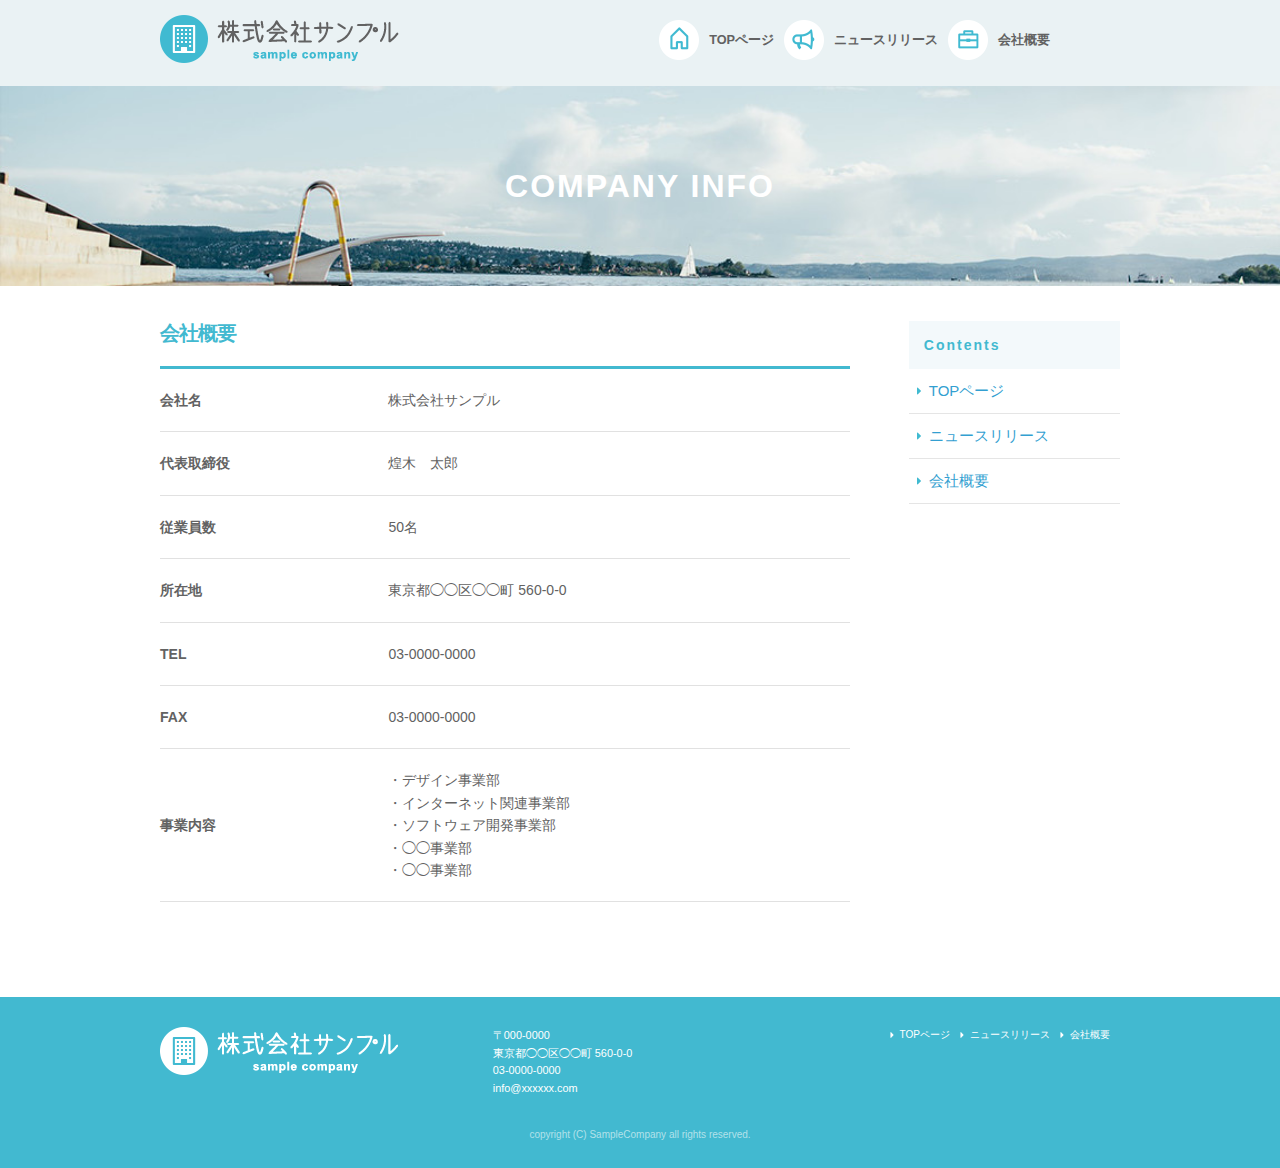
==== company.html @ 224c45b1 "5th-commit" ====
<!DOCTYPE html>
<html lang="ja">
<head>

  <!-- Basic Page Needs
  –––––––––––––––––––––––––––––––––––––––––––––––––– -->
  <meta charset="utf-8">
 <title>株式会社サンプル</title>
  <meta name="description" content="">
  <meta name="author" content="">

  <!-- Mobile Specific Metas
  –––––––––––––––––––––––––––––––––––––––––––––––––– -->
  <meta name="viewport" content="width=device-width, initial-scale=1">

 
  <!-- CSS
  –––––––––––––––––––––––––––––––––––––––––––––––––– -->
  <link rel="stylesheet" href="css/normalize.css">
  <link rel="stylesheet" href="css/skeleton.css">
  <link rel="stylesheet" href="css/sample.css">

  <!-- Favicon
  –––––––––––––––––––––––––––––––––––––––––––––––––– -->
  <link rel="icon" type="image/png" href="images/favicon.png">

</head>
<body style="" cz-shortcut-listen="true">

    <div id="fb-root" class=" fb_reset"><div style="position: absolute; top: -10000px; height: 0px; width: 0px;"><div></div></div><div style="position: absolute; top: -10000px; height: 0px; width: 0px;"><div><iframe name="fb_xdm_frame_http" frameborder="0" allowtransparency="true" allowfullscreen="true" scrolling="no" id="fb_xdm_frame_http" aria-hidden="true" title="Facebook Cross Domain Communication Frame" tabindex="-1" src="http://staticxx.facebook.com/connect/xd_arbiter/r/5oivrH7Newv.js?version=42#channel=f1166114c58b128&amp;origin=http%3A%2F%2Fdemo.techacademy.jp" style="border: none;"></iframe><iframe name="fb_xdm_frame_https" frameborder="0" allowtransparency="true" allowfullscreen="true" scrolling="no" id="fb_xdm_frame_https" aria-hidden="true" title="Facebook Cross Domain Communication Frame" tabindex="-1" src="https://staticxx.facebook.com/connect/xd_arbiter/r/5oivrH7Newv.js?version=42#channel=f1166114c58b128&amp;origin=http%3A%2F%2Fdemo.techacademy.jp" style="border: none;"></iframe></div></div></div>
    <script id="facebook-jssdk" src="//connect.facebook.net/ja_JP/sdk.js#xfbml=1&amp;version=v2.6"></script><script>(function(d, s, id) {
var js, fjs = d.getElementsByTagName(s)[0];
if (d.getElementById(id)) return;
js = d.createElement(s); js.id = id;
js.src = "//connect.facebook.net/ja_JP/sdk.js#xfbml=1&version=v2.6";
fjs.parentNode.insertBefore(js, fjs);
    }(document, 'script', 'facebook-jssdk'));</script>

    <header>
      <div id="header_in" class="container">
        <div class="row">
          <div class="six columns logo">

            <h1><a href="index.html"><img class="u-max-full-width" src="images/top/logo.png" alt="株式会社サンプル" srcset="images/top/logo@2x.png 2x"></a></h1>

          </div>
          <div class="six columns navi">

            <div class="sp_navi">
              <img id="sp_navi_btn" class="u-max-full-width" src="images/top/sp_navi.png" alt="sp_navi" srcset="images/top/sp_navi@2x.png 2x">

              <ul class="sp_navi_li">
                <li><a href="index.html">TOPページ</a></li>
                <li><a href="news.html">ニュースリリース</a></li>
                <li><a href="company.html">会社概要</a></li>
              </ul>
            </div>
            <!-- sp_navi -->

            <div class="pc_navi">

              <ul class="pc_navi_li">
                <li class="navi_toppage"><a href="index.html">TOPページ</a></li>
                <li class="navi_news"><a href="news.html">ニュースリリース</a></li>
                <li class="navi_company"><a href="company.html">会社概要</a></li>
              </ul>

            </div>
            <!-- pc_navi -->

          </div>
        </div>
        <!-- row -->
      </div>
      <!-- header_in -->
    </header>

    <div id="sub_cover">
      <div class="conteiner">
        <div class="row">

          <div class="twelve columns">
            <h2>COMPANY INFO</h2>
          </div>

        </div>
      </div>
    </div>
    <!-- #sub_cover -->

    <div id="contents">
      <div class="container">
        <div class="row">

          <div id="main" class="nine columns">
            <h2 class="company_title">会社概要</h2>

            <table class="u-full-width">
              <tbody><tr>
                <th>会社名</th>
                <td>株式会社サンプル</td>
              </tr>
              <tr>
                <th>代表取締役</th>
                <td>煌木　太郎</td>
              </tr>
              <tr>
                <th>従業員数</th>
                <td>50名</td>
              </tr>
              <tr>
                <th>所在地</th>
                <td>東京都◯◯区◯◯町&nbsp;560-0-0</td>
              </tr>
              <tr>
                <th>TEL</th>
                <td>03-0000-0000</td>
              </tr>
              <tr>
                <th>FAX</th>
                <td>03-0000-0000</td>
              </tr>
              <tr>
                <th>事業内容</th>
                <td>
                  ・デザイン事業部<br>
                  ・インターネット関連事業部<br>
                  ・ソフトウェア開発事業部<br>
                  ・◯◯事業部<br>
                  ・◯◯事業部
                </td>
              </tr>
            </tbody></table>


          </div>

          <div id="sidebar" class="three columns">

            <div class="pc_sidemenu">
              <h3>Contents</h3>

              <ul>
                <li><a href="index.html">TOPページ</a></li>
                <li><a href="news.html">ニュースリリース</a></li>
                <li><a href="company.html">会社概要</a></li>
              </ul>
            </div>

            <div class="fb-page fb_iframe_widget" data-href="https://www.facebook.com/facebook" data-tabs="timeline" data-height="300" data-small-header="false" data-adapt-container-width="true" data-hide-cover="false" data-show-facepile="false" fb-xfbml-state="rendered" fb-iframe-plugin-query="adapt_container_width=true&amp;app_id=&amp;container_width=211&amp;height=300&amp;hide_cover=false&amp;href=https%3A%2F%2Fwww.facebook.com%2Ffacebook&amp;locale=ja_JP&amp;sdk=joey&amp;show_facepile=false&amp;small_header=false&amp;tabs=timeline"><span style="vertical-align: bottom; width: 211px; height: 300px;"><iframe name="f3826cffcdbfcec" width="1000px" height="300px" frameborder="0" allowtransparency="true" allowfullscreen="true" scrolling="no" title="fb:page Facebook Social Plugin" src="https://www.facebook.com/v2.6/plugins/page.php?adapt_container_width=true&amp;app_id=&amp;channel=http%3A%2F%2Fstaticxx.facebook.com%2Fconnect%2Fxd_arbiter%2Fr%2F5oivrH7Newv.js%3Fversion%3D42%23cb%3Df1fb9ea2c477f8c%26domain%3Ddemo.techacademy.jp%26origin%3Dhttp%253A%252F%252Fdemo.techacademy.jp%252Ff1166114c58b128%26relation%3Dparent.parent&amp;container_width=211&amp;height=300&amp;hide_cover=false&amp;href=https%3A%2F%2Fwww.facebook.com%2Ffacebook&amp;locale=ja_JP&amp;sdk=joey&amp;show_facepile=false&amp;small_header=false&amp;tabs=timeline" style="border: none; visibility: visible; width: 211px; height: 300px;" class=""></iframe></span></div>

          </div>

        </div>
      </div>
    </div>
    <!-- #contents -->


    <footer>
      <div class="container">
        <div class="row">
          <div class="four columns sp">
            <img class="u-max-full-width" src="images/top/footer_logo.png" alt="株式会社サンプル" srcset="images/top/footer_logo@2x.png 2x">
          </div>
          <!-- columns -->
          <div class="four columns foot_address sp">
            〒000-0000<br>
            東京都◯◯区◯◯町&nbsp;560-0-0<br>
            03-0000-0000<br>
            info@xxxxxx.com
          </div>
          <!-- columns -->
          <div class="four columns">
            <ul class="foot_navi">
              <li><a href="index.html">TOPページ</a></li>
              <li><a href="news.html">ニュースリリース</a></li>
              <li><a href="company.html">会社概要</a></li>
            </ul>
          </div>
          <!-- columns -->
        </div>
        <!-- row -->

        <div class="row">
          <div class="twelve columns sp">
            <p class="copy">copyright (C) SampleCompany all rights reserved.</p>
          </div>
          <!-- columns -->
        </div>
        <!-- row -->
      </div>
    </footer>
    <!-- //footer -->


    <script type="text/javascript" src="//ajax.googleapis.com/ajax/libs/jquery/1.10.2/jquery.min.js"></script>

    <script>
$(function(){

  $(document).ready(function(){

    $("#sp_navi_btn").click(function () {
      $(this).next().slideToggle();
    });

  });

});
    </script>


  


</body>
</html>
---- css/skeleton.css ----
/*
* Skeleton V2.0.4
* Copyright 2014, Dave Gamache
* www.getskeleton.com
* Free to use under the MIT license.
* http://www.opensource.org/licenses/mit-license.php
* 12/29/2014
*/


/* Table of contents
––––––––––––––––––––––––––––––––––––––––––––––––––
- Grid
- Base Styles
- Typography
- Links
- Buttons
- Forms
- Lists
- Code
- Tables
- Spacing
- Utilities
- Clearing
- Media Queries
*/


/* Grid
–––––––––––––––––––––––––––––––––––––––––––––––––– */
.container {
  position: relative;
  width: 100%;
  max-width: 960px;
  margin: 0 auto;
  padding: 0 20px;
  box-sizing: border-box; }
.column,
.columns {
  width: 100%;
  float: left;
  box-sizing: border-box; }

/* For devices larger than 400px */
@media (min-width: 400px) {
  .container {
    width: 85%;
    padding: 0; }
}

/* For devices larger than 550px */
@media (min-width: 550px) {
  .container {
    width: 80%; }
  .column,
  .columns {
    margin-left: 4%; }
  .column:first-child,
  .columns:first-child {
    margin-left: 0; }

  .one.column,
  .one.columns                    { width: 4.66666666667%; }
  .two.columns                    { width: 13.3333333333%; }
  .three.columns                  { width: 22%;            }
  .four.columns                   { width: 30.6666666667%; }
  .five.columns                   { width: 39.3333333333%; }
  .six.columns                    { width: 48%;            }
  .seven.columns                  { width: 56.6666666667%; }
  .eight.columns                  { width: 65.3333333333%; }
  .nine.columns                   { width: 74.0%;          }
  .ten.columns                    { width: 82.6666666667%; }
  .eleven.columns                 { width: 91.3333333333%; }
  .twelve.columns                 { width: 100%; margin-left: 0; }

  .one-third.column               { width: 30.6666666667%; }
  .two-thirds.column              { width: 65.3333333333%; }

  .one-half.column                { width: 48%; }

  /* Offsets */
  .offset-by-one.column,
  .offset-by-one.columns          { margin-left: 8.66666666667%; }
  .offset-by-two.column,
  .offset-by-two.columns          { margin-left: 17.3333333333%; }
  .offset-by-three.column,
  .offset-by-three.columns        { margin-left: 26%;            }
  .offset-by-four.column,
  .offset-by-four.columns         { margin-left: 34.6666666667%; }
  .offset-by-five.column,
  .offset-by-five.columns         { margin-left: 43.3333333333%; }
  .offset-by-six.column,
  .offset-by-six.columns          { margin-left: 52%;            }
  .offset-by-seven.column,
  .offset-by-seven.columns        { margin-left: 60.6666666667%; }
  .offset-by-eight.column,
  .offset-by-eight.columns        { margin-left: 69.3333333333%; }
  .offset-by-nine.column,
  .offset-by-nine.columns         { margin-left: 78.0%;          }
  .offset-by-ten.column,
  .offset-by-ten.columns          { margin-left: 86.6666666667%; }
  .offset-by-eleven.column,
  .offset-by-eleven.columns       { margin-left: 95.3333333333%; }

  .offset-by-one-third.column,
  .offset-by-one-third.columns    { margin-left: 34.6666666667%; }
  .offset-by-two-thirds.column,
  .offset-by-two-thirds.columns   { margin-left: 69.3333333333%; }

  .offset-by-one-half.column,
  .offset-by-one-half.columns     { margin-left: 52%; }

}


/* Base Styles
–––––––––––––––––––––––––––––––––––––––––––––––––– */
/* NOTE
html is set to 62.5% so that all the REM measurements throughout Skeleton
are based on 10px sizing. So basically 1.5rem = 15px :) */
html {
  font-size: 62.5%; }
body {
  font-size: 1.5em; /* currently ems cause chrome bug misinterpreting rems on body element */
  line-height: 1.6;
  font-weight: 400;
  font-family: "Raleway", "HelveticaNeue", "Helvetica Neue", Helvetica, Arial, sans-serif;
  color: #222; }


/* Typography
–––––––––––––––––––––––––––––––––––––––––––––––––– */
h1, h2, h3, h4, h5, h6 {
  margin-top: 0;
  margin-bottom: 2rem;
  font-weight: 300; }
h1 { font-size: 4.0rem; line-height: 1.2;  letter-spacing: -.1rem;}
h2 { font-size: 3.6rem; line-height: 1.25; letter-spacing: -.1rem; }
h3 { font-size: 3.0rem; line-height: 1.3;  letter-spacing: -.1rem; }
h4 { font-size: 2.4rem; line-height: 1.35; letter-spacing: -.08rem; }
h5 { font-size: 1.8rem; line-height: 1.5;  letter-spacing: -.05rem; }
h6 { font-size: 1.5rem; line-height: 1.6;  letter-spacing: 0; }

/* Larger than phablet */
@media (min-width: 550px) {
  h1 { font-size: 5.0rem; }
  h2 { font-size: 4.2rem; }
  h3 { font-size: 3.6rem; }
  h4 { font-size: 3.0rem; }
  h5 { font-size: 2.4rem; }
  h6 { font-size: 1.5rem; }
}

p {
  margin-top: 0; }


/* Links
–––––––––––––––––––––––––––––––––––––––––––––––––– */
a {
  color: #1EAEDB; }
a:hover {
  color: #0FA0CE; }


/* Buttons
–––––––––––––––––––––––––––––––––––––––––––––––––– */
.button,
button,
input[type="submit"],
input[type="reset"],
input[type="button"] {
  display: inline-block;
  height: 38px;
  padding: 0 30px;
  color: #555;
  text-align: center;
  font-size: 11px;
  font-weight: 600;
  line-height: 38px;
  letter-spacing: .1rem;
  text-transform: uppercase;
  text-decoration: none;
  white-space: nowrap;
  background-color: transparent;
  border-radius: 4px;
  border: 1px solid #bbb;
  cursor: pointer;
  box-sizing: border-box; }
.button:hover,
button:hover,
input[type="submit"]:hover,
input[type="reset"]:hover,
input[type="button"]:hover,
.button:focus,
button:focus,
input[type="submit"]:focus,
input[type="reset"]:focus,
input[type="button"]:focus {
  color: #333;
  border-color: #888;
  outline: 0; }
.button.button-primary,
button.button-primary,
input[type="submit"].button-primary,
input[type="reset"].button-primary,
input[type="button"].button-primary {
  color: #FFF;
  background-color: #33C3F0;
  border-color: #33C3F0; }
.button.button-primary:hover,
button.button-primary:hover,
input[type="submit"].button-primary:hover,
input[type="reset"].button-primary:hover,
input[type="button"].button-primary:hover,
.button.button-primary:focus,
button.button-primary:focus,
input[type="submit"].button-primary:focus,
input[type="reset"].button-primary:focus,
input[type="button"].button-primary:focus {
  color: #FFF;
  background-color: #1EAEDB;
  border-color: #1EAEDB; }


/* Forms
–––––––––––––––––––––––––––––––––––––––––––––––––– */
input[type="email"],
input[type="number"],
input[type="search"],
input[type="text"],
input[type="tel"],
input[type="url"],
input[type="password"],
textarea,
select {
  height: 38px;
  padding: 6px 10px; /* The 6px vertically centers text on FF, ignored by Webkit */
  background-color: #fff;
  border: 1px solid #D1D1D1;
  border-radius: 4px;
  box-shadow: none;
  box-sizing: border-box; }
/* Removes awkward default styles on some inputs for iOS */
input[type="email"],
input[type="number"],
input[type="search"],
input[type="text"],
input[type="tel"],
input[type="url"],
input[type="password"],
textarea {
  -webkit-appearance: none;
     -moz-appearance: none;
          appearance: none; }
textarea {
  min-height: 65px;
  padding-top: 6px;
  padding-bottom: 6px; }
input[type="email"]:focus,
input[type="number"]:focus,
input[type="search"]:focus,
input[type="text"]:focus,
input[type="tel"]:focus,
input[type="url"]:focus,
input[type="password"]:focus,
textarea:focus,
select:focus {
  border: 1px solid #33C3F0;
  outline: 0; }
label,
legend {
  display: block;
  margin-bottom: .5rem;
  font-weight: 600; }
fieldset {
  padding: 0;
  border-width: 0; }
input[type="checkbox"],
input[type="radio"] {
  display: inline; }
label > .label-body {
  display: inline-block;
  margin-left: .5rem;
  font-weight: normal; }


/* Lists
–––––––––––––––––––––––––––––––––––––––––––––––––– */
ul {
  list-style: circle inside; }
ol {
  list-style: decimal inside; }
ol, ul {
  padding-left: 0;
  margin-top: 0; }
ul ul,
ul ol,
ol ol,
ol ul {
  margin: 1.5rem 0 1.5rem 3rem;
  font-size: 90%; }
li {
  margin-bottom: 1rem; }


/* Code
–––––––––––––––––––––––––––––––––––––––––––––––––– */
code {
  padding: .2rem .5rem;
  margin: 0 .2rem;
  font-size: 90%;
  white-space: nowrap;
  background: #F1F1F1;
  border: 1px solid #E1E1E1;
  border-radius: 4px; }
pre > code {
  display: block;
  padding: 1rem 1.5rem;
  white-space: pre; }


/* Tables
–––––––––––––––––––––––––––––––––––––––––––––––––– */
th,
td {
  padding: 12px 15px;
  text-align: left;
  border-bottom: 1px solid #E1E1E1; }
th:first-child,
td:first-child {
  padding-left: 0; }
th:last-child,
td:last-child {
  padding-right: 0; }


/* Spacing
–––––––––––––––––––––––––––––––––––––––––––––––––– */
button,
.button {
  margin-bottom: 1rem; }
input,
textarea,
select,
fieldset {
  margin-bottom: 1.5rem; }
pre,
blockquote,
dl,
figure,
table,
p,
ul,
ol,
form {
  margin-bottom: 2.5rem; }


/* Utilities
–––––––––––––––––––––––––––––––––––––––––––––––––– */
.u-full-width {
  width: 100%;
  box-sizing: border-box; }
.u-max-full-width {
  max-width: 100%;
  box-sizing: border-box; }
.u-pull-right {
  float: right; }
.u-pull-left {
  float: left; }


/* Misc
–––––––––––––––––––––––––––––––––––––––––––––––––– */
hr {
  margin-top: 3rem;
  margin-bottom: 3.5rem;
  border-width: 0;
  border-top: 1px solid #E1E1E1; }


/* Clearing
–––––––––––––––––––––––––––––––––––––––––––––––––– */

/* Self Clearing Goodness */
.container:after,
.row:after,
.u-cf {
  content: "";
  display: table;
  clear: both; }


/* Media Queries
–––––––––––––––––––––––––––––––––––––––––––––––––– */
/*
Note: The best way to structure the use of media queries is to create the queries
near the relevant code. For example, if you wanted to change the styles for buttons
on small devices, paste the mobile query code up in the buttons section and style it
there.
*/


/* Larger than mobile */
@media (min-width: 400px) {}

/* Larger than phablet (also point when grid becomes active) */
@media (min-width: 550px) {}

/* Larger than tablet */
@media (min-width: 750px) {}

/* Larger than desktop */
@media (min-width: 1000px) {}

/* Larger than Desktop HD */
@media (min-width: 1200px) {}
---- css/sample.css ----
html {
  font-size: 62.5%; }

header {
  background: #eaf2f4; }
  header #header_in {
    padding-top: 10px;
    padding-bottom: 4px; }
  @media (max-width: 550px) {
    header .logo {
      width: 190px; }
    header .navi {
      width: 40px;
      float: right; } }
  header .sp_navi_li {
    width: 180px;
    position: absolute;
    top: 50px;
    right: 2%;
    border: 1px solid #eee;
    background: white;
    margin: 0;
    padding: 0;
    display: none;
    z-index: 100; }
    header .sp_navi_li li {
      list-style: none;
      margin: 0;
      padding: 0; }
      header .sp_navi_li li a {
        display: block;
        padding: 10px 8px;
        border-bottom: 1px solid #eee;
        font-size: 14px;
        text-decoration: none; }
  @media (min-width: 551px) {
    header .sp_navi {
      display: none; }
    header #header_in {
      padding: 15px 0 10px 0; }
    header .pc_navi_li {
      margin: 0;
      padding: 0; }
      header .pc_navi_li li {
        list-style: none;
        margin: 5px 0 0 0;
        padding: 0; }
        header .pc_navi_li li a {
          color: #626262;
          text-decoration: none;
          font-weight: bold;
          font-size: 14px;
          font-size: 1.27273rem;
          float: left;
          padding-right: 10px; }
        header .pc_navi_li li a:hover {
          color: #42b9d0; }
      header .pc_navi_li li.navi_toppage a {
        background-repeat: no-repeat;
        display: inline-block;
        line-height: 40px;
        padding-left: 50px;
        background-image: url("../images/top/navi_top.png");
        background-size: 40px 40px; } }
    @media screen and (min-width: 551px) and (-webkit-min-device-pixel-ratio: 2), (min-width: 551px) and (min-resolution: 2dppx) {
      header .pc_navi_li li.navi_toppage a {
        background-image: url("../images/top/navi_top@2x.png"); } }
  @media (min-width: 551px) {
      header .pc_navi_li li.navi_news a {
        background-repeat: no-repeat;
        display: inline-block;
        line-height: 40px;
        padding-left: 50px;
        background-image: url("../images/top/navi_news.png");
        background-size: 40px 40px; } }
    @media screen and (min-width: 551px) and (-webkit-min-device-pixel-ratio: 2), (min-width: 551px) and (min-resolution: 2dppx) {
      header .pc_navi_li li.navi_news a {
        background-image: url("../images/top/navi_news@2x.png"); } }
  @media (min-width: 551px) {
      header .pc_navi_li li.navi_company a {
        background-repeat: no-repeat;
        display: inline-block;
        line-height: 40px;
        padding-left: 50px;
        background-image: url("../images/top/navi_company.png");
        background-size: 40px 40px; } }
    @media screen and (min-width: 551px) and (-webkit-min-device-pixel-ratio: 2), (min-width: 551px) and (min-resolution: 2dppx) {
      header .pc_navi_li li.navi_company a {
        background-image: url("../images/top/navi_company@2x.png"); } }

  @media (max-width: 550px) {
    header .pc_navi {
      display: none; } }

#cover_area {
  text-align: center;
  padding: 80px 0;
  background-image: url("../images/top/cover.jpg");
  background-size: cover; }
  @media screen and (-webkit-min-device-pixel-ratio: 2), (min-resolution: 2dppx) {
    #cover_area {
      background-image: url("../images/top/cover@2x.jpg"); } }
  @media screen and (-webkit-min-device-pixel-ratio: 2) and (min-width: 551px), (min-resolution: 2dppx) and (min-width: 551px) {
    #cover_area {
      text-align: left;
      height: 420px;
      padding: 0; }
      #cover_area img {
        margin-top: 180px;
        margin-left: 70px; } }

#service_area {
  padding-top: 20px; }
  @media (min-width: 551px) {
    #service_area {
      padding-top: 30px; } }
  #service_area .columns {
    color: #626262; }
    #service_area .columns .service_title {
      font-size: 18px;
      font-size: 1.63636rem;
      font-weight: bold;
      margin-top: 8px; }
    #service_area .columns p {
      font-size: 15px;
      font-size: 1.36364rem;
      margin-top: 10px; }
    @media (min-width: 551px) {
      #service_area .columns .service_title {
        font-size: 16px;
        font-size: 1.45455rem; }
      #service_area .columns p {
        font-size: 13px;
        font-size: 1.18182rem; } }

#news_area {
  background-color: #eaf2f4; }

#news_area .news_title {
  text-align: center;
  font-size: 26px;
  font-size: 2.6rem;
  color: #42b9d0;
  padding: 15px 0 10px 0;
  font-weight: bold;
  letter-spacing: 0.2rem; }

#news_area .news_lists li {
  list-style: none;
  font-size: 15px;
  font-size: 1.5rem; }

#news_area .news_lists li span {
  color: #42b9d0;
  font-weight: bold;
  display: inline;
  margin-bottom: 3px; }

@media (min-width: 550px) {
  #news_area .container {
    padding: 0px 10% 50px 10%; }

  #news_area .news_title {
    text-align: center;
    font-size: 22px;
    font-size: 2.2rem;
    color: #42b9d0;
    padding: 50px 0 41px 0;
    letter-spacing: 0.2rem; }

  #news_area .news_lists li {
    list-style: none;
    font-size: 14px;
    font-size: 1.4rem;
    margin-bottom: 20px; }

  #news_area .news_lists li span {
    color: #42b9d0;
    font-weight: bold;
    display: inline;
    margin-bottom: 0px; } }
footer {
  background-color: #42b9d0;
  color: #fff;
  padding-top: 20px; }
  @media (max-width: 550px) {
    footer .container {
      margin: 0;
      padding: 0; }
    footer .sp {
      padding: 0 6%;
      margin: 0 auto; }
    footer .foot_navi {
      margin-top: 20px; }
      footer .foot_navi li {
        list-style: none;
        margin-bottom: 1px; }
        footer .foot_navi li a {
          color: #42b9d0;
          background-color: #eaf2f4;
          display: block;
          text-align: center;
          font-weight: bold;
          text-decoration: none;
          font-size: 16px;
          font-size: 1.45455rem;
          padding: 16px 0; } }
  footer .foot_address {
    font-size: 16px;
    font-size: 1.45455rem;
    padding-top: 10px; }
  footer .copy {
    text-align: center;
    font-size: 11px;
    font-size: 1rem;
    color: #b2e1ea; }
  @media (min-width: 551px) {
    footer {
      padding-top: 30px; }
      footer .foot_address {
        padding: 0px;
        font-size: 12px;
        font-size: 1.09091rem; }
      footer .foot_navi {
        float: right; }
        footer .foot_navi li {
          list-style: none;
          background-repeat: no-repeat;
          background-position: left center;
          display: inline-block;
          float: left;
          margin-right: 10px;
          font-size: 11px;
          font-size: 1rem;
          background-image: url("../images/top/foot_arroehead.png");
          background-size: 4px 6px; } }
      @media screen and (min-width: 551px) and (-webkit-min-device-pixel-ratio: 2), (min-width: 551px) and (min-resolution: 2dppx) {
        footer .foot_navi li {
          background-image: url("../images/top/foot_arroehead@2x.png"); } }
  @media (min-width: 551px) {
        footer .foot_navi a {
          color: white;
          padding-left: 10px;
          text-decoration: none; }
        footer .foot_navi a:hover {
          color: #eaf2f4; }
      footer .copy {
        margin-top: 30px; } }

h1 {
  margin: 0;
  padding: 0; }

#sub_cover {
  padding: 40px 0;
  background-image: url(../images/news/sub_cover.jpg);
  background-size: cover; }

#sub_cover h2 {
  text-align: center;
  color: white;
  font-size: 16px;
  font-size: 1.6rem;
  font-weight: bold;
  margin: 0;
  letter-spacing: 0.2rem; }

#contents {
  padding-top: 20px; }

.container {
  position: relative;
  width: 100%;
  max-width: 960px;
  margin: 0 auto;
  padding: 0 20px;
  box-sizing: border-box; }

.column, .columns {
  width: 100%;
  float: left;
  box-sizing: border-box; }

#contents #main h2 {
  color: #42b9d0;
  border-bottom: 3px solid #42b9d0;
  font-size: 15px;
  font-size: 1.5rem;
  font-weight: bold;
  padding-bottom: 15px; }

#contents #main .news_li {
  font-size: 15px;
  font-size: 1.5rem; }

#contents #main .news_li li {
  list-style: none; }

#contents #main .news_li li span {
  color: #42b9d0;
  display: block;
  font-weight: bold;
  margin-bottom: 3px; }

#contents #sidebar {
  padding-bottom: 20px; }

#contents #sidebar .pc_sidemenu h3 {
  color: #42b9d0;
  font-size: 14px;
  font-size: 1.4rem;
  letter-spacing: 0.2rem;
  font-weight: bold;
  background-color: #f3f9fb;
  padding: 15px;
  margin-bottom: 0px; }

#contents #sidebar .pc_sidemenu li {
  list-style: none;
  display: block;
  border-bottom: 1px solid #e5e5e5;
  background-repeat: no-repeat;
  background-position: 8px center;
  margin-bottom: 0px;
  padding: 10px 10px 10px 20px;
  background-image: url(../images/news/side_arrow.png);
  background-size: 4px 8px; }

#contents #sidebar .pc_sidemenu li a {
  color: #339fd1;
  text-decoration: none; }

#contents #sidebar .pc_sidemenu li a {
  color: #339fd1;
  text-decoration: none; }

@media (min-width: 550px) {
  #sub_cover {
    padding: 80px 0; }

  #sub_cover h2 {
    text-align: center;
    color: white;
    font-size: 32px;
    font-size: 3.2rem;
    font-weight: bold;
    margin: 0;
    letter-spacing: 0.2rem; }

  #contents {
    padding-top: 35px;
    padding-bottom: 70px; }

  .container {
    width: 80%; }

  #contents #main {
    padding-right: 20px; }

  .column, .columns {
    margin-left: 4%; }

  .three.columns {
    width: 22%; }

  #contents #main h2 {
    font-size: 20px;
    font-size: 2rem;
    padding-bottom: 20px; }

  #contents #main .news_li li {
    list-style: none;
    padding-bottom: 5px; }

  #contents #main .news_li li span {
    display: inline-block;
    margin-bottom: 0;
    padding-right: 10px; } }
@media screen and (-webkit-min-device-pixel-ratio: 2), (min-resolution: 2dppx) {
  #sub_cover {
    background-image: url(../images/news/sub_cover@2x.jpg); } }
@media (min-width: 400px) {
  .container {
    width: 85%;
    padding: 0; } }
#sub_cover {
  padding: 40px 0;
  background-image: url(../images/news/sub_cover.jpg);
  background-size: cover; }

#sub_cover h2 {
  text-align: center;
  color: white;
  font-size: 16px;
  font-size: 1.6rem;
  font-weight: bold;
  margin: 0;
  letter-spacing: 0.2rem; }

#contents {
  padding-top: 20px; }

#contents #main h2 {
  color: #42b9d0;
  border-bottom: 3px solid #42b9d0;
  font-size: 15px;
  font-size: 1.5rem;
  font-weight: bold;
  padding-bottom: 15px; }

#contents #main h2.company_title {
  margin-bottom: 0px; }

#contents #main th, #contents #main td {
  padding: 20px 0;
  color: #626262;
  font-size: 14px;
  font-size: 1.4rem; }

#contents #main th {
  padding-right: 20px; }

@media (min-width: 550px) {
  #sub_cover {
    padding: 80px 0; }

  #sub_cover h2 {
    text-align: center;
    color: white;
    font-size: 32px;
    font-size: 3.2rem;
    font-weight: bold;
    margin: 0;
    letter-spacing: 0.2rem; }

  #contents {
    padding-top: 35px;
    padding-bottom: 70px; }

  #contents #main {
    padding-right: 20px; }

  #contents #main h2 {
    font-size: 20px;
    font-size: 2rem;
    padding-bottom: 20px; } }

/*# sourceMappingURL=sample.css.map */
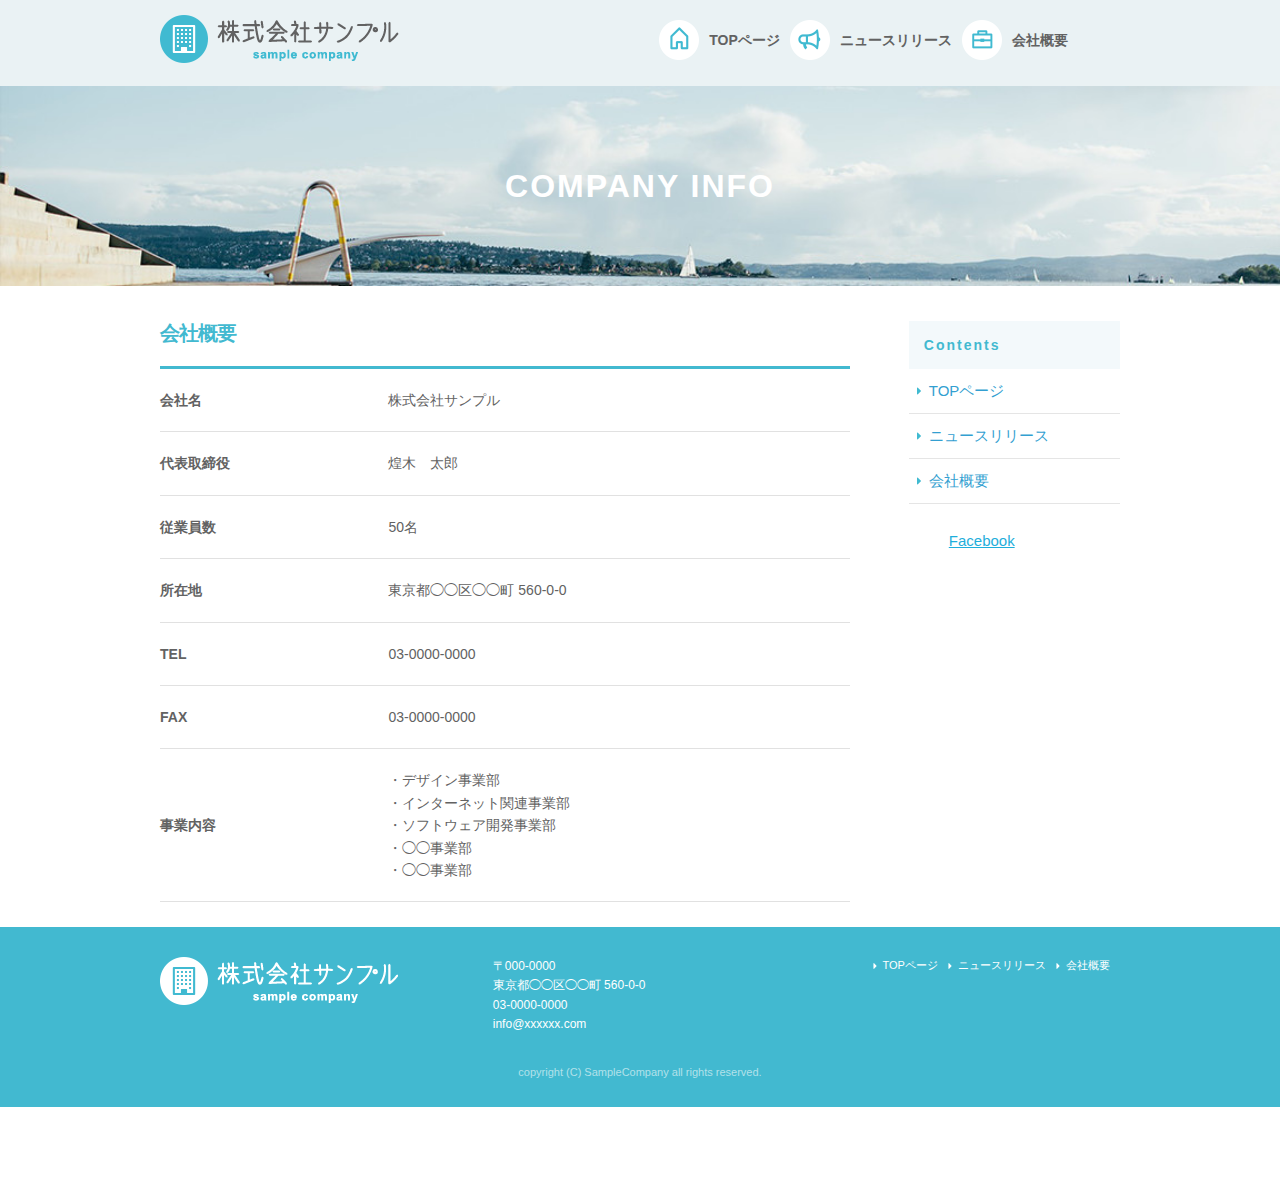
==== commit e3d5b1a0: "7th-commit" ====
--- a/company.html
+++ b/company.html
@@ -25,18 +25,9 @@
   <link rel="icon" type="image/png" href="images/favicon.png">
 
 </head>
-<body style="" cz-shortcut-listen="true">
-
-    <div id="fb-root" class=" fb_reset"><div style="position: absolute; top: -10000px; height: 0px; width: 0px;"><div></div></div><div style="position: absolute; top: -10000px; height: 0px; width: 0px;"><div><iframe name="fb_xdm_frame_http" frameborder="0" allowtransparency="true" allowfullscreen="true" scrolling="no" id="fb_xdm_frame_http" aria-hidden="true" title="Facebook Cross Domain Communication Frame" tabindex="-1" src="http://staticxx.facebook.com/connect/xd_arbiter/r/5oivrH7Newv.js?version=42#channel=f1166114c58b128&amp;origin=http%3A%2F%2Fdemo.techacademy.jp" style="border: none;"></iframe><iframe name="fb_xdm_frame_https" frameborder="0" allowtransparency="true" allowfullscreen="true" scrolling="no" id="fb_xdm_frame_https" aria-hidden="true" title="Facebook Cross Domain Communication Frame" tabindex="-1" src="https://staticxx.facebook.com/connect/xd_arbiter/r/5oivrH7Newv.js?version=42#channel=f1166114c58b128&amp;origin=http%3A%2F%2Fdemo.techacademy.jp" style="border: none;"></iframe></div></div></div>
-    <script id="facebook-jssdk" src="//connect.facebook.net/ja_JP/sdk.js#xfbml=1&amp;version=v2.6"></script><script>(function(d, s, id) {
-var js, fjs = d.getElementsByTagName(s)[0];
-if (d.getElementById(id)) return;
-js = d.createElement(s); js.id = id;
-js.src = "//connect.facebook.net/ja_JP/sdk.js#xfbml=1&version=v2.6";
-fjs.parentNode.insertBefore(js, fjs);
-    }(document, 'script', 'facebook-jssdk'));</script>
-
-    <header>
+<header>
+
+
       <div id="header_in" class="container">
         <div class="row">
           <div class="six columns logo">
@@ -55,6 +46,19 @@
                 <li><a href="company.html">会社概要</a></li>
               </ul>
             </div>
+            <script type="text/javascript" src="//ajax.googleapis.com/ajax/libs/jquery/1.10.2/jquery.min.js"></script>
+
+<script>
+  $(function(){
+    $(document).ready(function(){
+
+      $("#sp_navi_btn").click(function () {
+        $(this).next().slideToggle();
+      });
+
+    });
+  });
+</script>
             <!-- sp_navi -->
 
             <div class="pc_navi">
@@ -74,7 +78,7 @@
       </div>
       <!-- header_in -->
     </header>
-
+ <body style="" cz-shortcut-listen="true"> 
     <div id="sub_cover">
       <div class="conteiner">
         <div class="row">
@@ -147,10 +151,24 @@
               </ul>
             </div>
 
-            <div class="fb-page fb_iframe_widget" data-href="https://www.facebook.com/facebook" data-tabs="timeline" data-height="300" data-small-header="false" data-adapt-container-width="true" data-hide-cover="false" data-show-facepile="false" fb-xfbml-state="rendered" fb-iframe-plugin-query="adapt_container_width=true&amp;app_id=&amp;container_width=211&amp;height=300&amp;hide_cover=false&amp;href=https%3A%2F%2Fwww.facebook.com%2Ffacebook&amp;locale=ja_JP&amp;sdk=joey&amp;show_facepile=false&amp;small_header=false&amp;tabs=timeline"><span style="vertical-align: bottom; width: 211px; height: 300px;"><iframe name="f3826cffcdbfcec" width="1000px" height="300px" frameborder="0" allowtransparency="true" allowfullscreen="true" scrolling="no" title="fb:page Facebook Social Plugin" src="https://www.facebook.com/v2.6/plugins/page.php?adapt_container_width=true&amp;app_id=&amp;channel=http%3A%2F%2Fstaticxx.facebook.com%2Fconnect%2Fxd_arbiter%2Fr%2F5oivrH7Newv.js%3Fversion%3D42%23cb%3Df1fb9ea2c477f8c%26domain%3Ddemo.techacademy.jp%26origin%3Dhttp%253A%252F%252Fdemo.techacademy.jp%252Ff1166114c58b128%26relation%3Dparent.parent&amp;container_width=211&amp;height=300&amp;hide_cover=false&amp;href=https%3A%2F%2Fwww.facebook.com%2Ffacebook&amp;locale=ja_JP&amp;sdk=joey&amp;show_facepile=false&amp;small_header=false&amp;tabs=timeline" style="border: none; visibility: visible; width: 211px; height: 300px;" class=""></iframe></span></div>
-
-          </div>
-
+          
+
+ <div id="fb-root">
+<script>(function(d, s, id) {
+  var js, fjs = d.getElementsByTagName(s)[0];
+  if (d.getElementById(id)) return;
+  js = d.createElement(s); js.id = id;
+  js.src = "//connect.facebook.net/ja_JP/sdk.js#xfbml=1&version=v2.10";
+  fjs.parentNode.insertBefore(js, fjs);
+}(document, 'script', 'facebook-jssdk'));
+</script>
+<div class="fb-page" data-href="https://www.facebook.com/facebook" data-tabs="timeline" data-small-header="false" data-adapt-container-width="true" data-hide-cover="false" data-show-facepile="true">
+  <blockquote cite="https://www.facebook.com/facebook" class="fb-xfbml-parse-ignore">
+    <a href="https://www.facebook.com/facebook">Facebook</a>
+    </blockquote>
+    </div>
+
+          </div>
         </div>
       </div>
     </div>
@@ -194,24 +212,6 @@
     <!-- //footer -->
 
 
-    <script type="text/javascript" src="//ajax.googleapis.com/ajax/libs/jquery/1.10.2/jquery.min.js"></script>
-
-    <script>
-$(function(){
-
-  $(document).ready(function(){
-
-    $("#sp_navi_btn").click(function () {
-      $(this).next().slideToggle();
-    });
-
-  });
-
-});
-    </script>
-
-
-  
 
 
 </body>
--- a/css/sample.css
+++ b/css/sample.css
@@ -3,95 +3,158 @@
 
 header {
   background: #eaf2f4; }
+
+header #header_in {
+  padding-top: 10px;
+  padding-bottom: 4px; }
+
+@media (min-width: 550px) {
   header #header_in {
-    padding-top: 10px;
-    padding-bottom: 4px; }
-  @media (max-width: 550px) {
-    header .logo {
-      width: 190px; }
-    header .navi {
-      width: 40px;
-      float: right; } }
-  header .sp_navi_li {
-    width: 180px;
-    position: absolute;
-    top: 50px;
-    right: 2%;
-    border: 1px solid #eee;
-    background: white;
+    padding: 15px 0 10px 0; } }
+h1 {
+  margin: 0;
+  padding: 0; }
+
+@media (min-width: 551px) {
+  header .sp_navi {
+    display: none; }
+
+  header .navi {
+    width: 40px;
+    float: right; } }
+@media (max-width: 550px) {
+  header .pc_navi {
+    display: none; }
+
+  header .logo {
+    width: 190px; }
+
+  header .sp_navi {
+    width: 40px;
+    float: right; } }
+header .sp_navi_li {
+  width: 180px;
+  position: absolute;
+  top: 50px;
+  right: 2%;
+  border: 1px solid #eee;
+  background: white;
+  margin: 0;
+  padding: 0;
+  display: none;
+  z-index: 100; }
+
+header .sp_navi_li li {
+  list-style: none;
+  margin: 0;
+  padding: 0; }
+
+header .sp_navi_li li a {
+  display: block;
+  padding: 10px 8px;
+  border-bottom: 1px solid #eee;
+  font-size: 14px;
+  text-decoration: none; }
+
+header .sp_navi_li li {
+  list-style: none;
+  margin: 0;
+  padding: 0; }
+
+header .sp_navi_li li a {
+  display: block;
+  padding: 10px 8px;
+  border-bottom: 1px solid #eee;
+  font-size: 14px;
+  text-decoration: none; }
+
+header .sp_navi_li li {
+  list-style: none;
+  margin: 0;
+  padding: 0; }
+
+header .sp_navi_li li a {
+  display: block;
+  padding: 10px 8px;
+  border-bottom: 1px solid #eee;
+  font-size: 14px;
+  text-decoration: none; }
+
+header .sp_navi_li li {
+  list-style: none;
+  margin: 0;
+  padding: 0; }
+
+@media (min-width: 550px) {
+  header .pc_navi_li {
     margin: 0;
-    padding: 0;
-    display: none;
-    z-index: 100; }
-    header .sp_navi_li li {
-      list-style: none;
-      margin: 0;
-      padding: 0; }
-      header .sp_navi_li li a {
-        display: block;
-        padding: 10px 8px;
-        border-bottom: 1px solid #eee;
-        font-size: 14px;
-        text-decoration: none; }
-  @media (min-width: 551px) {
-    header .sp_navi {
-      display: none; }
-    header #header_in {
-      padding: 15px 0 10px 0; }
-    header .pc_navi_li {
-      margin: 0;
-      padding: 0; }
-      header .pc_navi_li li {
-        list-style: none;
-        margin: 5px 0 0 0;
-        padding: 0; }
-        header .pc_navi_li li a {
-          color: #626262;
-          text-decoration: none;
-          font-weight: bold;
-          font-size: 14px;
-          font-size: 1.27273rem;
-          float: left;
-          padding-right: 10px; }
-        header .pc_navi_li li a:hover {
-          color: #42b9d0; }
-      header .pc_navi_li li.navi_toppage a {
-        background-repeat: no-repeat;
-        display: inline-block;
-        line-height: 40px;
-        padding-left: 50px;
-        background-image: url("../images/top/navi_top.png");
-        background-size: 40px 40px; } }
-    @media screen and (min-width: 551px) and (-webkit-min-device-pixel-ratio: 2), (min-width: 551px) and (min-resolution: 2dppx) {
-      header .pc_navi_li li.navi_toppage a {
-        background-image: url("../images/top/navi_top@2x.png"); } }
-  @media (min-width: 551px) {
-      header .pc_navi_li li.navi_news a {
-        background-repeat: no-repeat;
-        display: inline-block;
-        line-height: 40px;
-        padding-left: 50px;
-        background-image: url("../images/top/navi_news.png");
-        background-size: 40px 40px; } }
-    @media screen and (min-width: 551px) and (-webkit-min-device-pixel-ratio: 2), (min-width: 551px) and (min-resolution: 2dppx) {
-      header .pc_navi_li li.navi_news a {
-        background-image: url("../images/top/navi_news@2x.png"); } }
-  @media (min-width: 551px) {
-      header .pc_navi_li li.navi_company a {
-        background-repeat: no-repeat;
-        display: inline-block;
-        line-height: 40px;
-        padding-left: 50px;
-        background-image: url("../images/top/navi_company.png");
-        background-size: 40px 40px; } }
-    @media screen and (min-width: 551px) and (-webkit-min-device-pixel-ratio: 2), (min-width: 551px) and (min-resolution: 2dppx) {
-      header .pc_navi_li li.navi_company a {
-        background-image: url("../images/top/navi_company@2x.png"); } }
-
-  @media (max-width: 550px) {
-    header .pc_navi {
-      display: none; } }
-
+    padding: 0; }
+
+  header .pc_navi_li li {
+    list-style: none;
+    margin: 5px 0 0 0;
+    padding: 0; }
+
+  header .pc_navi_li li.navi_toppage a {
+    background-repeat: no-repeat;
+    display: inline-block;
+    line-height: 40px;
+    padding-left: 50px;
+    background-image: url(../images/top/navi_top.png);
+    background-size: 40px 40px; }
+
+  header .pc_navi_li li a {
+    color: #626262;
+    text-decoration: none;
+    font-weight: bold;
+    font-size: 14px;
+    font-size: 1.4rem;
+    float: left;
+    padding-right: 10px; }
+
+  header .pc_navi_li li {
+    list-style: none;
+    margin: 5px 0 0 0;
+    padding: 0; }
+
+  header .pc_navi_li li.navi_news a {
+    background-repeat: no-repeat;
+    display: inline-block;
+    line-height: 40px;
+    padding-left: 50px;
+    background-image: url(../images/top/navi_news.png);
+    background-size: 40px 40px; }
+
+  header .pc_navi_li li a {
+    color: #626262;
+    text-decoration: none;
+    font-weight: bold;
+    font-size: 14px;
+    font-size: 1.4rem;
+    float: left;
+    padding-right: 10px; }
+
+  header .pc_navi_li li {
+    list-style: none;
+    margin: 5px 0 0 0;
+    padding: 0; }
+
+  header .pc_navi_li li.navi_company a {
+    background-repeat: no-repeat;
+    display: inline-block;
+    line-height: 40px;
+    padding-left: 50px;
+    background-image: url(../images/top/navi_company.png);
+    background-size: 40px 40px; }
+
+  header .pc_navi_li li a {
+    color: #626262;
+    text-decoration: none;
+    font-weight: bold;
+    font-size: 14px;
+    font-size: 1.4rem;
+    float: left;
+    padding-right: 10px; } }
 #cover_area {
   text-align: center;
   padding: 80px 0;
@@ -100,7 +163,7 @@
   @media screen and (-webkit-min-device-pixel-ratio: 2), (min-resolution: 2dppx) {
     #cover_area {
       background-image: url("../images/top/cover@2x.jpg"); } }
-  @media screen and (-webkit-min-device-pixel-ratio: 2) and (min-width: 551px), (min-resolution: 2dppx) and (min-width: 551px) {
+  @media screen and (-webkit-min-device-pixel-ratio: 2) and (min-width: 550px), (min-resolution: 2dppx) and (min-width: 550px) {
     #cover_area {
       text-align: left;
       height: 420px;
@@ -111,27 +174,27 @@
 
 #service_area {
   padding-top: 20px; }
-  @media (min-width: 551px) {
+  @media (min-width: 550px) {
     #service_area {
       padding-top: 30px; } }
   #service_area .columns {
     color: #626262; }
     #service_area .columns .service_title {
       font-size: 18px;
-      font-size: 1.63636rem;
+      font-size: 1.8rem;
       font-weight: bold;
       margin-top: 8px; }
     #service_area .columns p {
       font-size: 15px;
-      font-size: 1.36364rem;
+      font-size: 1.5rem;
       margin-top: 10px; }
-    @media (min-width: 551px) {
+    @media (min-width: 550px) {
       #service_area .columns .service_title {
         font-size: 16px;
-        font-size: 1.45455rem; }
+        font-size: 1.6rem; }
       #service_area .columns p {
         font-size: 13px;
-        font-size: 1.18182rem; } }
+        font-size: 1.3rem; } }
 
 #news_area {
   background-color: #eaf2f4; }
@@ -203,24 +266,24 @@
           font-weight: bold;
           text-decoration: none;
           font-size: 16px;
-          font-size: 1.45455rem;
+          font-size: 1.6rem;
           padding: 16px 0; } }
   footer .foot_address {
     font-size: 16px;
-    font-size: 1.45455rem;
+    font-size: 1.6rem;
     padding-top: 10px; }
   footer .copy {
     text-align: center;
     font-size: 11px;
-    font-size: 1rem;
+    font-size: 1.1rem;
     color: #b2e1ea; }
-  @media (min-width: 551px) {
+  @media (min-width: 550px) {
     footer {
       padding-top: 30px; }
       footer .foot_address {
         padding: 0px;
         font-size: 12px;
-        font-size: 1.09091rem; }
+        font-size: 1.2rem; }
       footer .foot_navi {
         float: right; }
         footer .foot_navi li {
@@ -231,13 +294,13 @@
           float: left;
           margin-right: 10px;
           font-size: 11px;
-          font-size: 1rem;
+          font-size: 1.1rem;
           background-image: url("../images/top/foot_arroehead.png");
           background-size: 4px 6px; } }
-      @media screen and (min-width: 551px) and (-webkit-min-device-pixel-ratio: 2), (min-width: 551px) and (min-resolution: 2dppx) {
+      @media screen and (min-width: 550px) and (-webkit-min-device-pixel-ratio: 2), (min-width: 550px) and (min-resolution: 2dppx) {
         footer .foot_navi li {
           background-image: url("../images/top/foot_arroehead@2x.png"); } }
-  @media (min-width: 551px) {
+  @media (min-width: 550px) {
         footer .foot_navi a {
           color: white;
           padding-left: 10px;
@@ -250,6 +313,13 @@
 h1 {
   margin: 0;
   padding: 0; }
+
+body {
+  font-size: 1.5em;
+  line-height: 1.6;
+  font-weight: 400;
+  font-family: "Raleway", "HelveticaNeue", "Helvetica Neue", Helvetica, Arial, sans-serif;
+  color: #222; }
 
 #sub_cover {
   padding: 40px 0;
@@ -444,5 +514,12 @@
     font-size: 20px;
     font-size: 2rem;
     padding-bottom: 20px; } }
+@media (max-width: 550px) {
+  header .logo {
+    width: 190px; }
+
+  header .navi {
+    width: 40px;
+    float: right; } }
 
 /*# sourceMappingURL=sample.css.map */
